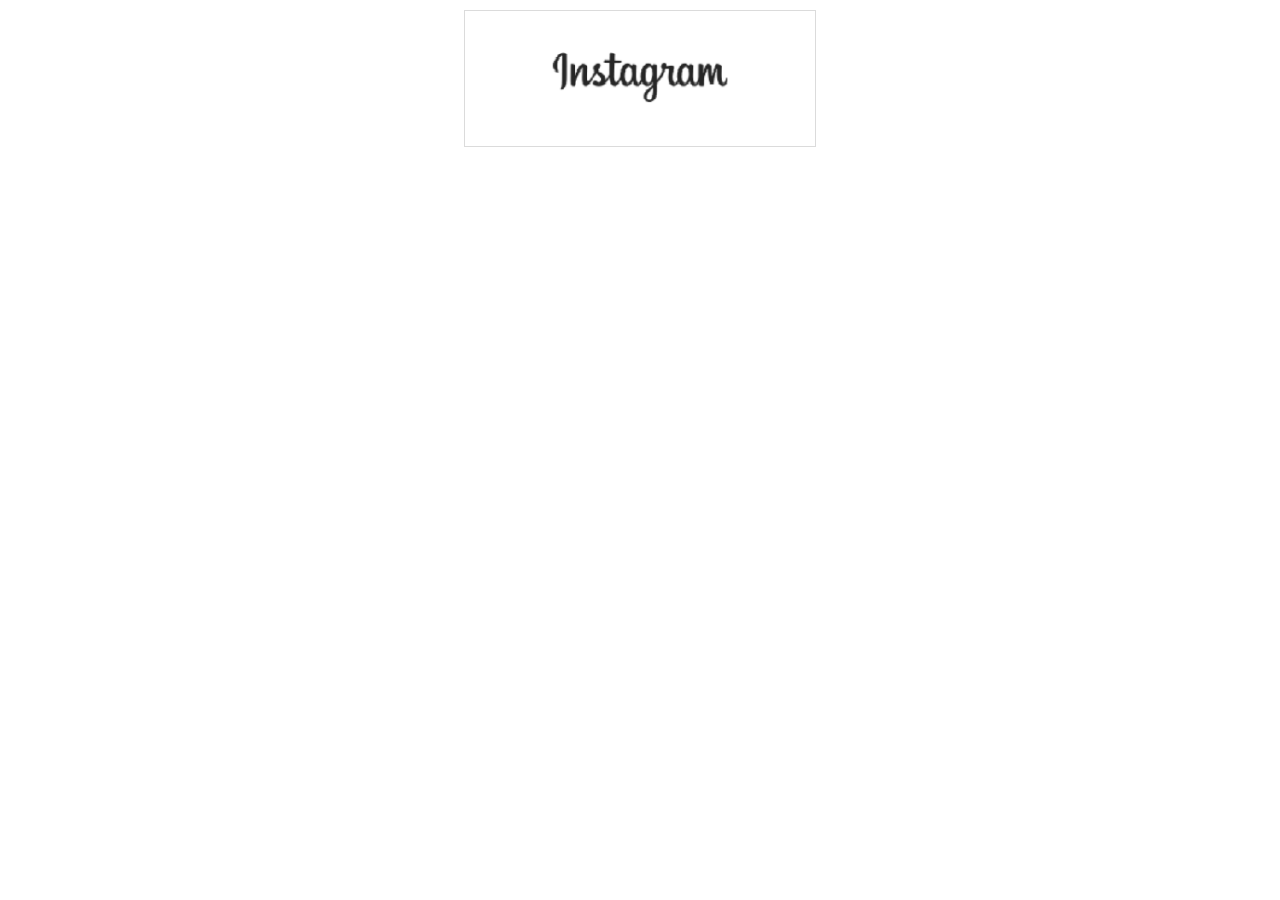
==== login.html @ 7401135c "basic structure and insta name logo create" ====
<!DOCTYPE html>
<html lang="en">
<head>
    <meta charset="UTF-8">
    <meta name="viewport" content="width=device-width, initial-scale=1.0">
    <title>Login • Instagram</title>
    <link rel="shortcut icon" href="logo insta.png" type="image/x-icon">
    <link rel="stylesheet" href="login.css">
</head>
<body>
    <div class="main">
        <img class="namelogo" src="insta name.png" alt=""> 
    </div>
</body>
</html>
---- login.css ----
*{
    padding: 0px;
    margin: 0px;
}
body{
    display: flex;
    justify-content: center;
    align-items: center;
}
.main{
     border: 1px solid  #DBDBDB ;
     width: 350px;
     display: flex;
     justify-content: center;
     margin: 10px 0px;
     

    }
    .namelogo{
        height: 55px;
        width: 183px;
        padding: 40px 0px;
        /* margin: auto; */
    }
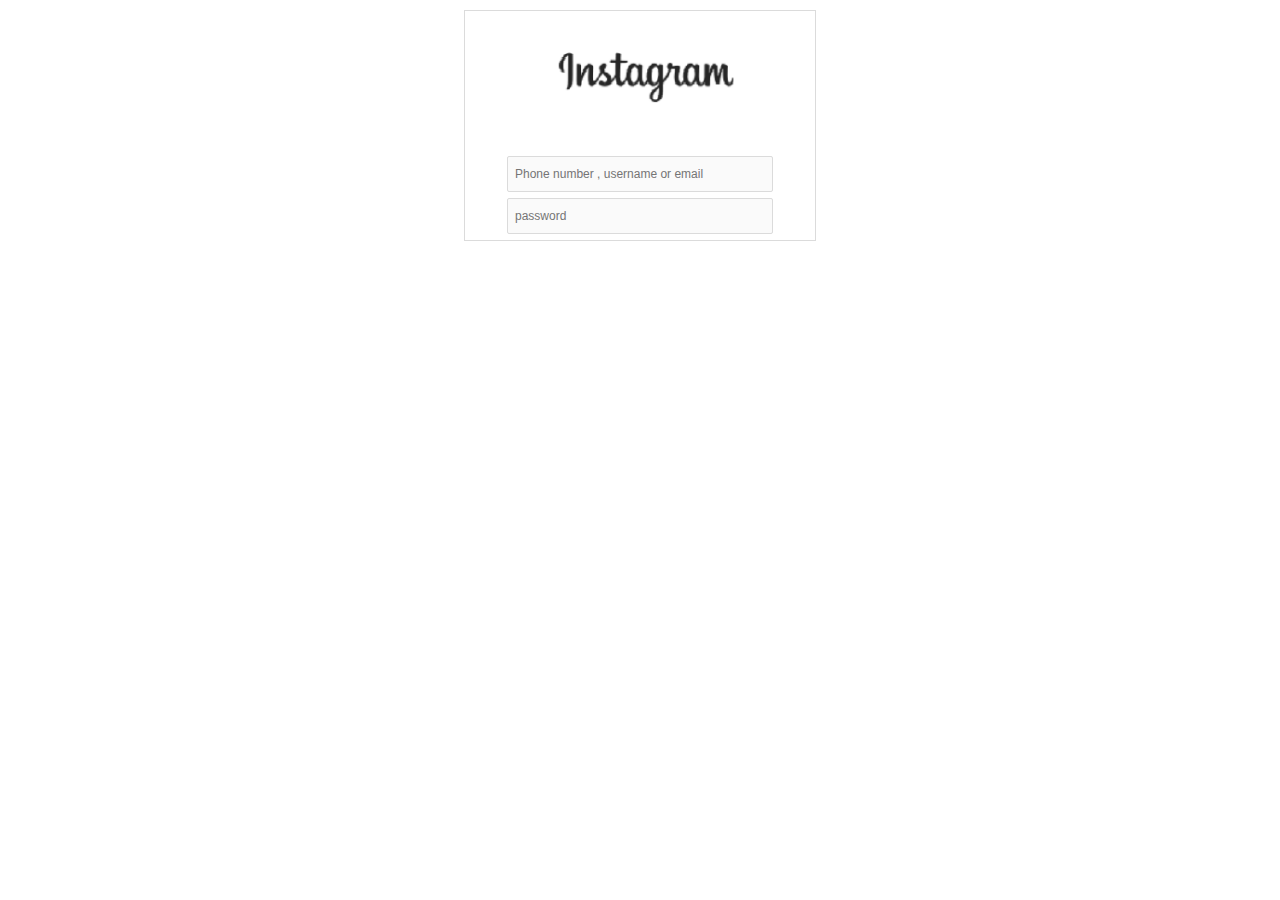
==== commit af8a44fc: "input tags add" ====
--- a/login.html
+++ b/login.html
@@ -10,6 +10,10 @@
 <body>
     <div class="main">
         <img class="namelogo" src="insta name.png" alt=""> 
+        <form action="#">
+            <input type="text" placeholder="Phone number , username or email">
+            <input type="password" name="" id="" placeholder="password">
+        </form>
     </div>
 </body>
 </html>--- a/login.css
+++ b/login.css
@@ -10,7 +10,7 @@
 .main{
      border: 1px solid  #DBDBDB ;
      width: 350px;
-     display: flex;
+     /* display: flex; */
      justify-content: center;
      margin: 10px 0px;
      
@@ -19,6 +19,22 @@
     .namelogo{
         height: 55px;
         width: 183px;
-        padding: 40px 0px;
+        
+        padding: 40px 90px;
         /* margin: auto; */
+    }
+
+    input{
+        display: flex;
+        justify-self: center;
+        padding: 7px;
+        height: 20px;
+        border: 1px solid  #DBDBDB ;
+        width: 250px;
+        font-size: 12px;
+        color: #DBDBDB;
+        background-color: #FAFAFA;
+        margin: 6px 0px;
+        border-radius: 2px;
+        
     }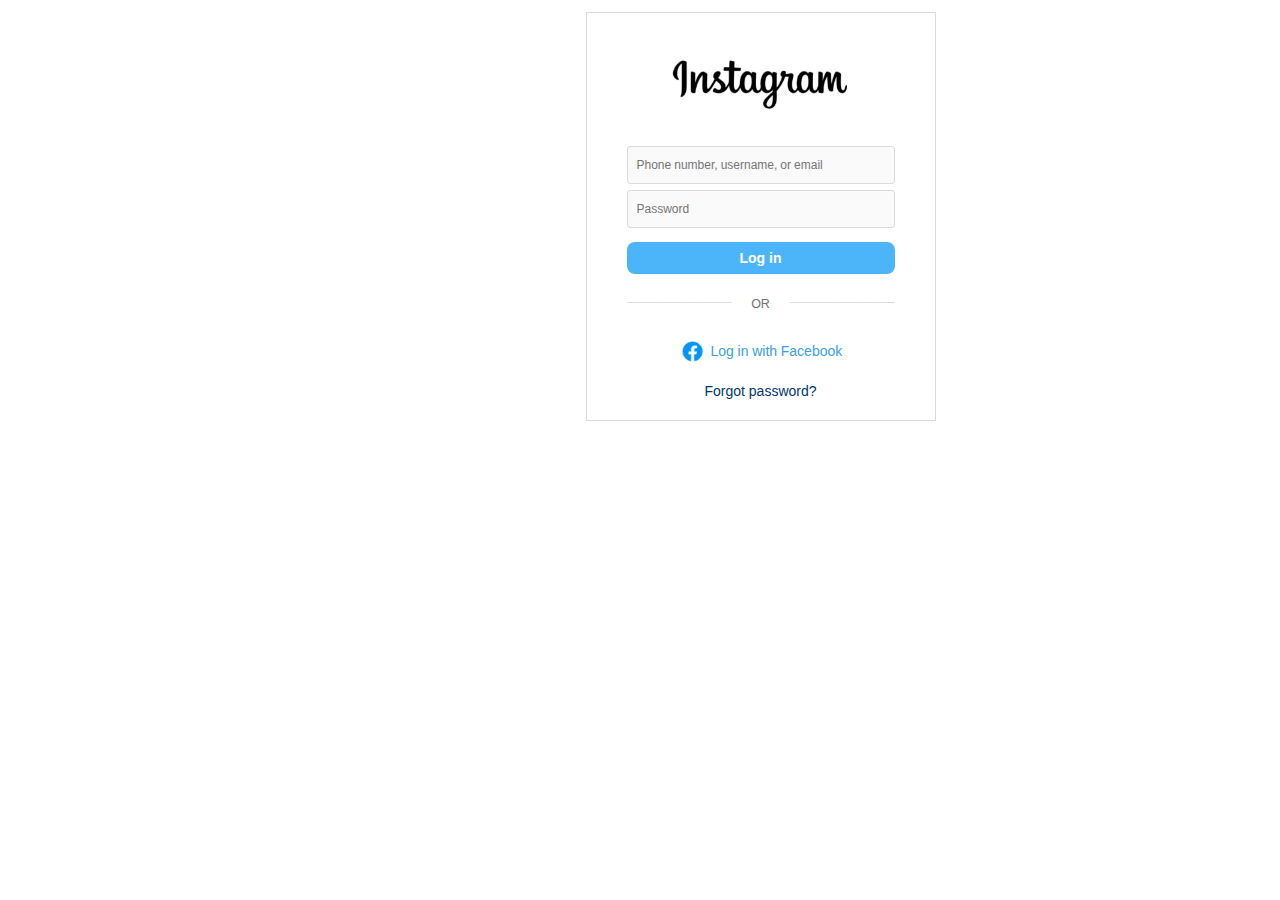
==== commit 6edc00d7: "box1 done" ====
--- a/login.html
+++ b/login.html
@@ -9,11 +9,24 @@
 </head>
 <body>
     <div class="main">
-        <img class="namelogo" src="insta name.png" alt=""> 
-        <form action="#">
-            <input type="text" placeholder="Phone number , username or email">
-            <input type="password" name="" id="" placeholder="password">
+         <div class="img">
+        <img class="namelogo" src="Screenshot 2025-03-11 093801.png" alt=""> 
+    </div>
+        <form action="#" class="form">
+            <input type="text" placeholder="Phone number, username, or email">
+            <input type="password" name="" id="" placeholder="Password">
+            <button class="button">Log in</button>
         </form>
+        <div class="or">
+             <span>————————</span> <p>OR</p> <span>————————</span>
+        </div>
+
+        <div class="facebook">
+            <p><img src="facbook logo.png" alt=""><a class="fb" href="">Log in with Facebook</a></p>
+        </div>
+         
+        <div class="forgotpswrd"> <p><a class="forgotpassword" href="#">Forgot password?</a></p>
+        </div>  
     </div>
 </body>
 </html>--- a/login.css
+++ b/login.css
@@ -4,37 +4,194 @@
 }
 body{
     display: flex;
-    justify-content: center;
-    align-items: center;
+    font-family: Arial, sans-serif;
+    /* background-color: #fafafa; */
+    /* justify-content: center;
+    align-items: center; */
+    
 }
 .main{
+    position: absolute;
+    left: 585.5px;
      border: 1px solid  #DBDBDB ;
      width: 350px;
+    
      /* display: flex; */
-     justify-content: center;
-     margin: 10px 0px;
+     /* justify-content: center; */
+     margin: 11.7px 0px;
+     height: 409px;
+     box-sizing: border-box;
+     background-color: #fff;
+     
      
 
     }
+    .img {
+        display: block;
+        justify-content: center;
+        align-items: center;
+    }
     .namelogo{
-        height: 55px;
-        width: 183px;
-        
-        padding: 40px 90px;
+        height: 51.5px;
+        width: 176.5px;
+        position: relative;
+        padding-top: 46px;
+        padding-left: 85.3px;
+               
+        /* /* padding-left: 85PX;  */
+        /* padding-top: 47px;  */
         /* margin: auto; */
+    }
+    .form{
+        margin: 29.5px 25px;
+        display: flex;
+        flex-direction: column;
     }
 
     input{
+       margin: 2px auto;
+       margin-bottom: 4.5px;
+        padding: 9px;
+        /* padding-left: 8px; */
+        
+       /* position: relative; */
+       
+       font-family: -apple-system, BlinkMacSystemFont, 'Segoe UI', Roboto, Helvetica, Arial, sans-serif;
+        height: 18px;
+        border: 1px solid  #DBDBDB ;
+        width: 248px;
+        font-size: 12px;
+        text-align: left;
+        word-spacing: 0px;
+      
+        
+         
+        
+        /* color: #DBDBDB; */
+        background-color: #FAFAFA;
+        /* margin: 6px 0px; */
+        border-radius: 3px;
+
+        
+    }
+    input[type="text"]{
+        position: relative;
+      /* left: -0.8px; */
+      font-size: 12px;
+      word-spacing: -0.3px;
+      /* top: 1px; */
+      z-index: 1;
+      flex-grow: 0;
+
+     
+      
+    }
+    input[type="password"]{
+        position: relative;
+        /* left: -0.8px; */
+        font-size: 12px;
+        word-spacing: -0.3px;
+        /* top: 1px; */
+        z-index: 1;
+        top: 0px;
+        
+      }
+  
+
+    
+        .button{
+       width: 268px;
+       margin: auto;
+            
+       height: 32px;
+       color: white;
+       background-color: #4CB5F9;
+       border: none;
+       border-radius: 8px;
+         font-weight:bold;
+       margin-top: 9px;
+       font-size: 14px;
+       font-family: -apple-system, BlinkMacSystemFont, 'Segoe UI', Roboto, Helvetica, Arial, sans-serif;
+          font-weight:600;
+    }
+    .or{
+     /* display: inline; */
+     justify-content: center;
+     display: flex;
+     margin: 0px;
+     padding: 0px;
+     position: relative;
+     bottom: 10px; 
+    font-size: small;   }
+
+    span{
+        color: #DBDBDB;
+        cursor:unset;
+        position: relative;
+        top: 1px;
+    }
+    p{
+        margin: 3px 20px;
+        position: relative;
+        top: 1px;
+        font-size: 12.5px;
+        font-weight: 500;
+        color: #737373;
+        line-height: 1.1538;
+        font-family: -apple-system, BlinkMacSystemFont, 'Segoe UI', Roboto, Helvetica, Arial, sans-serif;
+
+        /* color: #928a8a; */
+        /* font-size: ; */
+    }
+     
+    .facebook{
         display: flex;
-        justify-self: center;
-        padding: 7px;
-        height: 20px;
-        border: 1px solid  #DBDBDB ;
-        width: 250px;
-        font-size: 12px;
-        color: #DBDBDB;
-        background-color: #FAFAFA;
-        margin: 6px 0px;
-        border-radius: 2px;
+        /* flex-direction: row; */
+        align-items: center;
+        justify-content: center;
+        margin: 4px 0px;
+        margin-left: 10px;
         
+    }
+    .facebook a {
+        padding: 0px 7px;
+        position: relative;
+        top: 1.5px;
+        left: -1px;
+    }
+    .facebook img{
+        height: 23px;
+        position: relative;
+        top: 8px;
+        /* margin-left: 20px; */
+    }
+    .fb{
+        text-decoration: none;
+         color:#3a9ee1;
+        font-weight: 500;
+        /* font-weight: bold; */
+        margin-top: 40px;
+        word-spacing:-0.2px;
+        font-size: 14px;   
+        font-family: 'apple-system', 'BlinkMacSystemFont', 'Segoe UI', 'Roboto', 'Helvetica', 'Arial', 'sans-serif';
+ }
+
+    .fb:hover{
+        color: #00376B;
+    }
+    .forgotpswrd{
+        display: flex;
+        justify-content: center;
+        align-items: center;
+        padding-top: 15px;
+        font-size: 17px;
+
+        
+    }
+    .forgotpassword{
+        font-family: 'apple-system', 'BlinkMacSystemFont', 'Segoe UI', 'Roboto', 'Helvetica', 'Arial', 'sans-serif';
+        color:rgb(0, 55, 107);
+        text-decoration: none;
+        font-weight:400;
+        font-size: 14px;
     }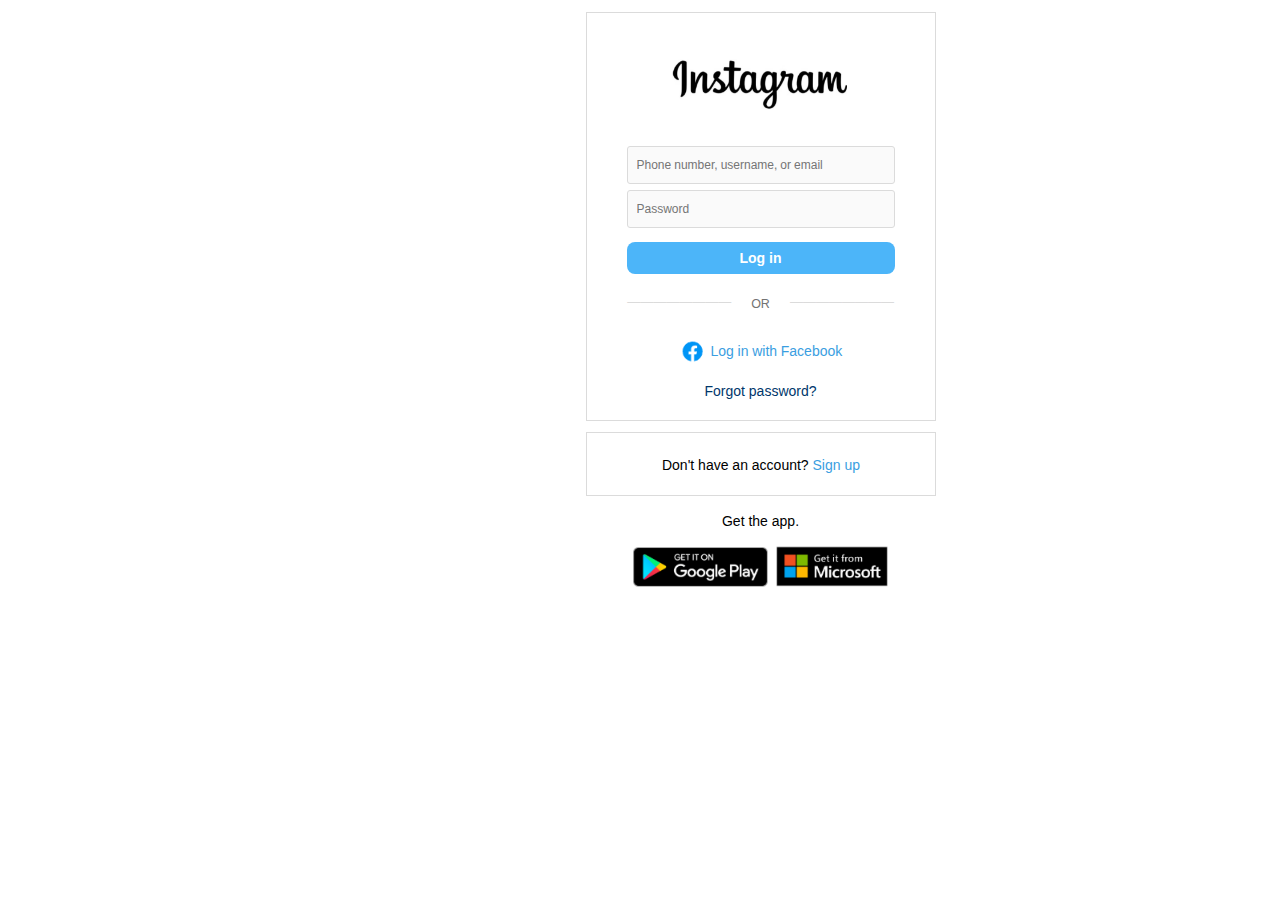
==== commit eff5f799: "html css done login page" ====
--- a/login.html
+++ b/login.html
@@ -27,6 +27,22 @@
          
         <div class="forgotpswrd"> <p><a class="forgotpassword" href="#">Forgot password?</a></p>
         </div>  
+
+        <div class="box2">
+            <!-- hello -->
+             <div class="box2-contain">
+
+                 <p class="signup">Don't have an account? <a  href="#"> Sign up</a></p>
+                </div>
+         </div>
+
+         <div class="box3">
+            <p>Get the app.</p>
+         </div>
+         <div class="box4">
+            <a c href="#"><img class="googleplay" src="google play.png" alt=""></a>
+            <a href="#"><img class="microsoft" src="microsoft.png" alt=""></a>
+         </div>
     </div>
 </body>
 </html>--- a/login.css
+++ b/login.css
@@ -4,6 +4,7 @@
 }
 body{
     display: flex;
+    flex-direction: column;
     font-family: Arial, sans-serif;
     /* background-color: #fafafa; */
     /* justify-content: center;
@@ -194,4 +195,73 @@
         text-decoration: none;
         font-weight:400;
         font-size: 14px;
+    }
+
+    .box2{
+         position: relative;
+        left: -0.5px; 
+         border: 1px solid  #DBDBDB ;
+         width: 348px;
+         margin-top: 31px;
+         height: 62px;
+    }
+
+    .signup{
+        font-family: 'apple-system', 'BlinkMacSystemFont', 'Segoe UI', 'Roboto', 'Helvetica', 'Arial', 'sans-serif';
+        color:rgb(0, 0, 0);
+        text-decoration: none;
+        font-weight:400;
+        font-size: 14px;
+
+    }
+    .signup a{
+        text-decoration: none;
+          color:#3a9ee1;
+        font-weight: 500;
+    }
+
+    .box2-contain{
+        display: flex;
+        justify-content: center;
+        align-items: center;
+        height: 61px;
+
+    }
+
+    .box3{
+        /* position: relative; */
+        left: -0.5px; 
+        width: 348px;
+        display: flex;
+        justify-content: center;
+        align-items: center;
+        margin-top: 13px;
+        
+    }
+    .box3 p {
+       
+        font-family: 'apple-system', 'BlinkMacSystemFont', 'Segoe UI', 'Roboto', 'Helvetica', 'Arial', 'sans-serif';
+        color:rgb(0, 0, 0);
+        text-decoration: none;
+        font-weight:400;
+        font-size: 14px;
+    }
+
+    .box4{
+        display: flex;
+        justify-content: center;
+        align-items: center;
+        margin-top: 12px;
+        margin-left: 2px;
+        
+    }
+    .googleplay{
+       margin-right: 2.3px;
+        height: 45px;
+        width: 138px;
+        
+    }
+    .microsoft{
+        height: 42px;
+        width: 116px;
     }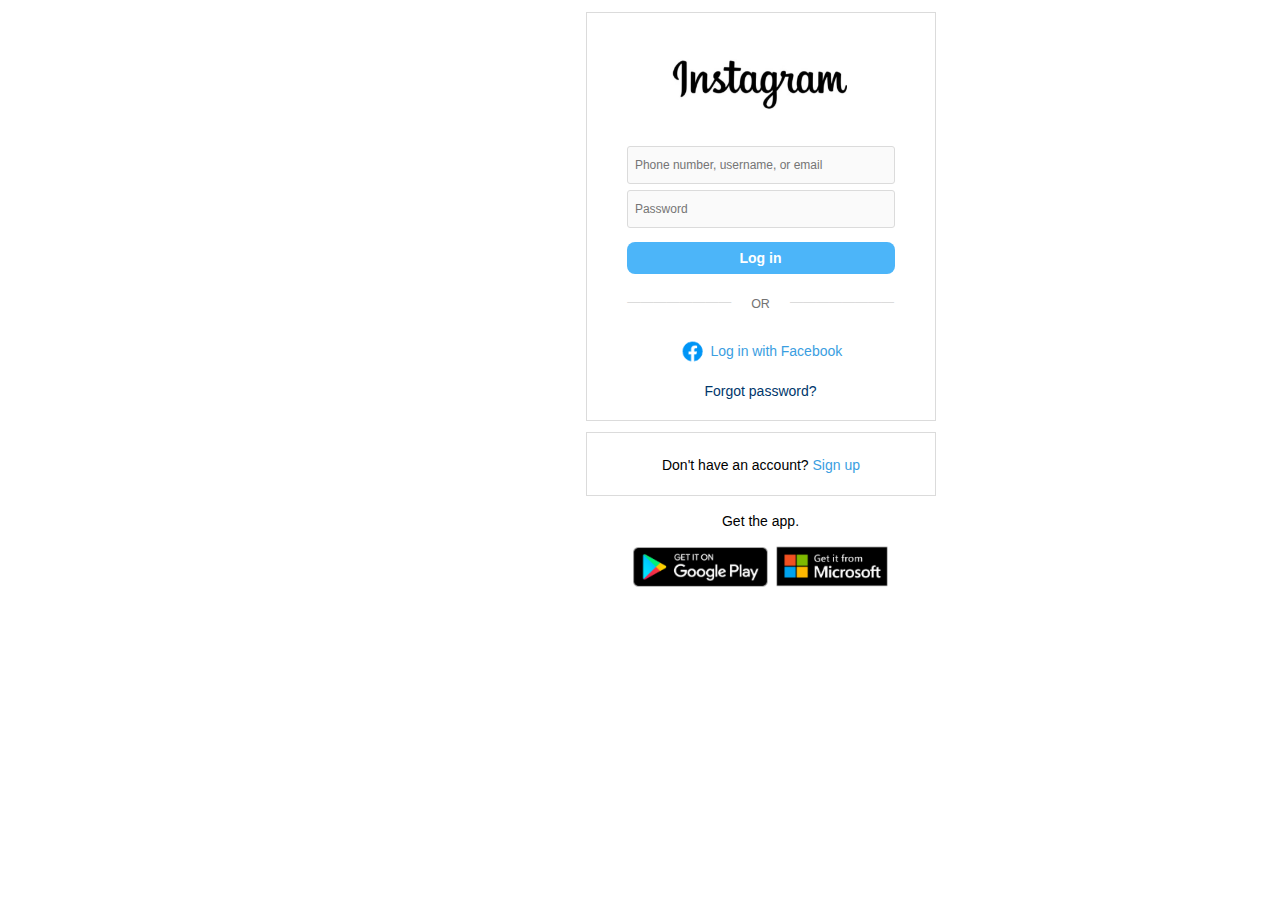
==== commit 9040d200: "sing up page create" ====
--- a/login.html
+++ b/login.html
@@ -22,7 +22,7 @@
         </div>
 
         <div class="facebook">
-            <p><img src="facbook logo.png" alt=""><a class="fb" href="">Log in with Facebook</a></p>
+            <p><img src="facbook logo.png" alt=""><a target="_blank" class="fb" href="https://www.facebook.com/login.php?next=https%3A%2F%2Fwww.facebook.com%2Foidc%2F%3Fapp_id%3D124024574287414%26redirect_uri%3Dhttps%253A%252F%252Fwww.instagram.com%252Faccounts%252Fsignupviafb%252F%26response_type%3Dcode%26scope%3Dopenid%2Bemail%2Bprofile%2Blinking%26state%[base64]">Log in with Facebook</a></p>
         </div>
          
         <div class="forgotpswrd"> <p><a class="forgotpassword" href="#">Forgot password?</a></p>
@@ -32,7 +32,7 @@
             <!-- hello -->
              <div class="box2-contain">
 
-                 <p class="signup">Don't have an account? <a  href="#"> Sign up</a></p>
+                 <p class="signup">Don't have an account? <a  href="signup.html"> Sign up</a></p>
                 </div>
          </div>
 
@@ -40,7 +40,7 @@
             <p>Get the app.</p>
          </div>
          <div class="box4">
-            <a c href="#"><img class="googleplay" src="google play.png" alt=""></a>
+            <a target="_blank" href="https://play.google.com/store/apps/details?id=com.instagram.android&referrer=ig_mid%3D2087E489-A57D-4326-BB09-A67229BC6B2F%26utm_campaign%3DloginPage%26utm_content%3Dlo%26utm_source%3Dinstagramweb%26utm_medium%3Dbadge"><img class="googleplay" src="google play.png" alt=""></a>
             <a href="#"><img class="microsoft" src="microsoft.png" alt=""></a>
          </div>
     </div>
--- a/login.css
+++ b/login.css
@@ -6,6 +6,7 @@
     display: flex;
     flex-direction: column;
     font-family: Arial, sans-serif;
+    overflow-y: scroll; /* Show scrollbars */
     /* background-color: #fafafa; */
     /* justify-content: center;
     align-items: center; */
@@ -97,6 +98,19 @@
         top: 0px;
         
       }
+
+      input::placeholder{
+        position: relative;
+        right: 1.6px;
+        word-spacing: 0px;
+      }
+      input[type="password"]::placeholder{
+        position: relative;
+        right: 1.6px;
+        top: -0.5px;
+        word-spacing: 0px;
+      }
+      
   
 
     
